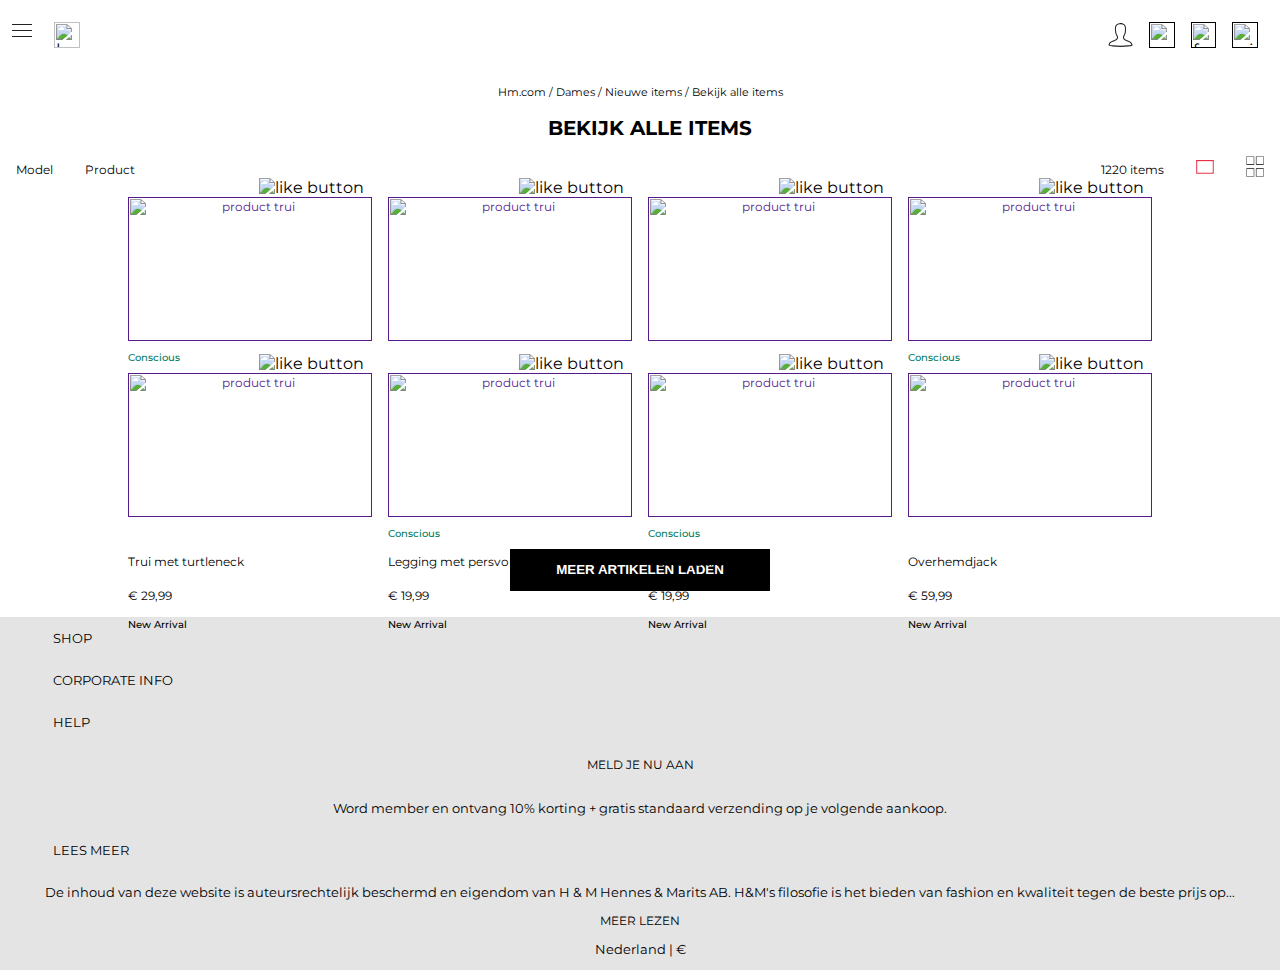
==== productpagina.html @ 46f713ac "Add files via upload" ====
<html lang="en">

<head>
	<meta charset="UTF-8">
	<meta name="viewport" content="width=device-width, initial-scale=1.0">
	<title>Eindopdracht Frontend Development Iris</title>
	<link rel="stylesheet" href="styles/style.css" />
</head>

<body class="productpagina">
	<header>
		<h1>H&M</h1>
		<nav>
			<ul>
				<li><a href="index.html"><img src="images/profielicon.svg" alt="profiel" />Inloggen</a></li>
				<li><a href="productpagina.html">Dames</a></li>
				<li><a href="">Heren</a></li>
				<li><a href="">Divided</a></li>
				<li><a href="">Kinderen</a></li>
				<li><a href="">H&M HOME</a></li>
				<li><a href="">SALE</a></li>
				<li><a href="">Duurzaamheid</a></li>
				<li><a href="">Klantenservice</a></li>
				<li><a href="">Newsletter</a></li>
				<li><a href="">Zoek een winkel</a></li>
				<li><a href="">H&M Android app</a></li>
				<li><a href="">H&M Iphone app</a></li>
				<li><a href="">Modus hoog contrast inschakelen</a></li>
			</ul>
			<ul>
				<li><button><img src="images/hamburgermenu.svg" alt="menu" /></button>
				</li>
				<li><a href="index.html"> <img src="images/logo.png" alt="logo" /></a>
				</li>
			</ul>
			<ul>
				<li><a href=""><img src="images/profielicon.svg" alt="profiel" /></a>
				</li>
				<li><a href=""><img src="images/searchicon.png" alt="zoeken" />
				</a>
				</li>
				<li><a href=""><img src="images/favoriteicon2.png" alt="favorieten" />
				</a>
				</li>
				<li><a href=""><img src="images/shoppingbag2.png" alt="winkelmand" />
				</a>
				</li>
			</ul>
		</nav>
	</header>
	<section>
		<p> Hm.com / Dames / Nieuwe items / Bekijk alle items</p>
		<h2> BEKIJK ALLE ITEMS </h2>
	</section>	
	<main>
		<ul>
			<li><a href="">Model</a></li>
			<li><a href="">Product</a></li>
			<li><a href="">1220 items</a></li>
			<li><a href=""><img src="images/pb_weergave1R.png" alt="weergaveveranderen" /></a></li>
			<li><a href=""><img src="images/pb_weergave4.png" alt="weergaveveranderen" /></a></li>
		</ul>
		<section>
		<article>
			<a href="">
			<img src="images/product1.jpeg" alt="product trui"></a>
			<p>Conscious</p>
			<h2>Trui met turtleneck</h2>
			<h2>€ 29,99</h2>
			<p>New Arrival</p>
			<img src="images/like.svg" alt="like button">
		</article>
		<article>
			<a href="">
			<img src="images/product2.jpeg" alt="product trui"></a>
			<p>Conscious</p>
			<h2>Legging met persvouwen</h2>
			<h2>€ 19,99</h2>
			<p>New Arrival</p>
			<img src="images/like.svg" alt="like button">
		</article>
		<article>
			<a href="">
			<img src="images/product3.jpeg" alt="product trui"></a>
			<p>Conscious</p>
			<h2>Gebreide trui</h2>
			<h2>€ 19,99</h2>
			<p>New Arrival</p>
			<img src="images/like.svg" alt="like button">
		</article>
		<article>
			<a href="">
			<img src="images/product4.jpeg" alt="product trui"></a>
			<p>Conscious</p>
			<h2>Overhemdjack</h2>
			<h2>€ 59,99</h2>
			<p>New Arrival</p>
			<img src="images/like.svg" alt="like button">
		</article>
		<article>
			<a href="">
			<img src="images/product1.jpeg" alt="product trui"></a>
			<p>Conscious</p>
			<h2>Trui met turtleneck</h2>
			<h2>€ 29,99</h2>
			<p>New Arrival</p>
			<img src="images/like.svg" alt="like button">
		</article>
		<article>
			<a href="">
			<img src="images/product2.jpeg" alt="product trui"></a>
			<p>Conscious</p>
			<h2>Legging met persvouwen</h2>
			<h2>€ 19,99</h2>
			<p>New Arrival</p>
			<img src="images/like.svg" alt="like button">
		</article>
		<article>
			<a href="">
			<img src="images/product3.jpeg" alt="product trui"></a>
			<p>Conscious</p>
			<h2>Gebreide trui</h2>
			<h2>€ 19,99</h2>
			<p>New Arrival</p>
			<img src="images/like.svg" alt="like button">
		</article>
		<article>
			<a href="">
			<img src="images/product4.jpeg" alt="product trui"></a>
			<p>Conscious</p>
			<h2>Overhemdjack</h2>
			<h2>€ 59,99</h2>
			<p>New Arrival</p>
			<img src="images/like.svg" alt="like button">
		</article>
		<button>MEER ARTIKELEN LADEN</button>
	</section>
	</main>
	<footer>
		<ul>
			<li>
				<p>SHOP</p>
			</li>
			<li>
				<p>CORPORATE INFO</p>
			</li>
			<li>
				<p>HELP</p>
			</li>
		</ul>
		<h2>MELD JE NU AAN </h2>
		<p>Word member en ontvang 10% korting + gratis standaard verzending op je volgende aankoop.</p>
		<ul>
			<li>
				<p>LEES MEER</p>
			</li>
		</ul>
		<!-- iconen -->
		<p>De inhoud van deze website is auteursrechtelijk beschermd en eigendom van H & M Hennes & Marits AB. H&M's
			filosofie is het bieden van fashion en kwaliteit tegen de beste prijs op...</p>
		<a>MEER LEZEN</a>
		<!-- logo h&M -->
		<p> Nederland | € </p>
	</footer>
	<script src="scripts/script.js"></script>
</body>

</html>
---- styles/style.css ----
@import url('https://fonts.googleapis.com/css2?family=Montserrat:ital,wght@0,500;0,700;1,200;1,400&display=swap');

/*CSS voor de hele body*/
body {
	background-color: white;
	text-align: center;
	font-family: 'Montserrat', sans-serif;
	text-align: center;
	margin:0;
}

/*Text*/
/*Onzichtbare heading h1*/
h1 {
	position: absolute;
	left: -10000em;
}

h2 {
	font-size: 20px;
	line-height: 24px;
	white-space: nowrap;
}

h3 {
	font-size: 16px;
	line-height: 17px;
	text-align: center;
}

h4 {
	font-size: 20px;
	line-height: 24px;
	color: black;
	white-space: nowrap;
	font-weight: bold;
}

p {
	font-family: 'Montserrat', sans-serif;
}

/*Header*/
body > header {
	  width: 100%;    
	  position: sticky;    
	  z-index: 1000;    
	  top: 0;    
	  background-color: #fff;
}

header>p {
	font-size: 11px;
	line-height: 18px;
	text-align: center;
}

header>nav ul li img {
	width: 1.5em;
}

header>nav ul {
	list-style: none;
	display: flex;
	justify-content: space-between;
	padding: 0;
}

header> nav > ul:nth-of-type(3){
	align-items:center;
} 


header>nav {
	display: flex;
	justify-content: space-between;
	align-items:center;
}

header>nav ul li {
	margin-right: 1em;
}

/*Navigatie & Hamburgermenu*/

nav {
	padding: .4em;
}

nav a {
	color:black;
	list-style: none;
	text-decoration: none;
	font-size:17px;
	font-weight:normal;
}

nav a:active {
	color:red;
}

.toonHamburger nav ul:first-of-type {
	left: 0;
	opacity: 1;
}

nav ul:first-of-type {
	opacity: 0;
	box-shadow: 0px 0px 1px 5000px rgba(0, 0, 0, 0.8);
	left: -100%;
	position: absolute;
	/* display: flex; */
	flex-direction: column;
	height: 100vh;
	background-color: white;
	width: 70vw;
	margin: 0;
	top: 0;

	justify-content: flex-start;
	align-items: flex-start;
	padding:0;
	z-index: 100;

	transition: all 0.3s ease-out;
} 

.toonHamburger .closeHamburger {
	width: 100vw;
	height: 100vh;
	position: absolute;
	top: 0;
	left: 0;
	background-repeat: no-repeat;
	background-position: right 1em center;
	background-image: url('../images/close.png');
}

/*Inlogbalk in hamburger*/
nav ul:first-of-type li:first-of-type {
	background-color: #f0ddd7;
	margin:0;
	padding: 1.5em;
	width:100%;
	text-align: left;
}

nav ul:first-of-type li:first-of-type a img{
	padding-right: 1em;
	width:7%;
}

nav ul:first-of-type li:first-of-type a{
	font-size:12px;
	text-transform:uppercase;
}

/*Tweede deel links in hamburger*/
nav ul:first-of-type li:nth-of-type(n+9) a{
	font-size:10px;
}


nav ul:first-of-type li{
	margin:1em;
}

button {
	border: none;
	background-color: white;
}


/*Section 1*/
/*P en trending tekst*/
body>section h2 {
	font-size: 15px;
	text-align: left;
	padding-left:1em;
}

body > section p {
	font-size:11px;
}

/*images in cirkels*/
body > section{
	padding:0 1.1em;
}

body>section ul {
	position: relative;
	display: flex;
	padding:0;
	flex-direction: row;
	overflow: hidden;
	width: 100%;
	justify-content: space-between;
}

body > section ul li {
	display: block;
	width: 20%;
}

body > section ul li img {
	border-radius: 50%;
	width:100%;
}


/*Main*/

section ul li {
	list-style-type: none;
}/* elke section krijgt anders een bolletje(lijst)*/

/*Onzichtbare heading h3*/
main>section>h3 {
	position: absolute;
	left: -10000em;
}
/*Main section*/
main>section:nth-of-type(1) {
	max-width: 90%;
	margin: auto;
}

/*positioneren tekst in afbeeldingen*/
section ul li:first-of-type div,
main section ul li:nth-of-type(3) div {
	position: absolute;
	bottom: 0%;
	left: 50%;
	transform: translate(-50%, 0%);
}

section ul li:first-of-type,
section ul li:nth-of-type(3) {
	position: relative;
}

/*Beide afbeeldingen*/
main>section ul li img {
	display: block;
	width: 100%;
}


main section ul {
	padding: 0;
}

/*afbeelding 1*/
main section ul li:first-of-type h2 {
	color: white;
	font-size: 20px;
}

main section>ul li:first-of-type p {
	font-size: 15px;
	line-height: 14px;
	color: white;
	white-space: nowrap;
	text-align: center;
}


/*blokje met prijs*/
section ul li div:first-of-type a {
	display: block;
	font-family: 'Montserrat', sans-serif;
	font-size: 15px;
	text-align: left;
	position: absolute;
	left: .5em;
	bottom: 6em;
	margin: 1em 1em 2em 1em;
	padding: 1em;
	color: white;
	background-color: rgba(85, 85, 85, .75);
}

/* Gele blok tekst tussen afbeeldingen in*/
section p {
	font-size: 10px;
} /* nodig je vrienden uit..*/

main section ul li:nth-of-type(2) {
	background-color: #f4eddd;
	padding: 2em;
	margin: 1em 0;
}


/*afbeelding 2*/
main section ul li:nth-of-type(3) h2 {
	color: white;
	font-size: 18px;
}

main section>ul li:nth-of-type(3) p {
	font-size: 15px;
	line-height: 14px;
	color: white;
	white-space: nowrap;
	text-align: center;
}


/*Begin section magazines etc*/
/*header section*/
main>section:nth-of-type(2) header {
	padding-top: 1em;
}

main>section:nth-of-type(2) header a {
	display: block;
	margin: 1em 1em 2em 1em;
}

/*section articles*/
main section:nth-of-type(2) {
	background-color: #f4eddd;
	padding: 1.5em;
}

article {
	background-color: white;
	padding-bottom: 1em;
}

main>section:nth-of-type(2) article a {
	display: block;
	margin-top: 2em;
}

main section:last-of-type section {/*gap tussen de articles*/
	display: grid;
	grid-template-columns: 1fr;
	grid-gap: 1em;
}

/*afbeeldingen articles*/
main section:nth-of-type(2) img {
	display: block;
	width: 100%;
	margin: auto;
}

/*typografie*/
article h2 {
	font-weight: normal;
	font-size: 12px;
}

article p {
	font-size: 15px;
	font-weight: 500;
}

main section:nth-of-type(2) a { /*read hm magazine tekst*/
	text-decoration: underline;
	font-size: 12px;
}

main section:nth-of-type(2) article a {
	text-decoration: none;
}

/*footer*/
footer {
	background-color: #e4e4e4;
}

footer p {
	font-size: 13px;
	display: block;
	padding: 1em;
	margin: 0;
}

footer ul {
	list-style: none;
	text-align: left;
	margin: 0;
}

footer h2,
a {
	font-weight: normal;
	font-size: 12px;
}




/* PRODUCTPAGINA */

/*Text*/
.productpagina h2{
	text-align:center;
	font-size:20px;
	/*padding:;*/
}


/*Main, content onder 'bekijk alle items'*/

.productpagina main ul{
	display: flex;
    padding: 0;
    align-items: center;
    list-style: none;
}
 
.productpagina main>ul li:nth-of-type(3) {
    margin-left: auto;
}
 
.productpagina main>ul li {
    margin: 0em 1em;
}


.productpagina main>ul li a img{
	width: 1.5em;
}


.productpagina main ul li a{
	color:black;
	text-decoration: none;
}

/*plaatjes naast elkaar*/

.productpagina main section{
	display:grid;
	grid-template-columns: 1fr 1fr;
	grid-gap:1em;
}


/*articles - producten*/

.productpagina section article h2{
	font-size:12px;
	text-align:left;
}

.productpagina section article p{
	font-size:10px;
	text-align:left;
}

.productpagina section article p:first-of-type{
	color:#007b5f;
}

/*tekst consious weg*/

.productpagina section article:nth-of-type(2) p:first-of-type{
	color:white;
}

.productpagina section article:nth-of-type(3) p:first-of-type{
	color:white;
}

.productpagina section article:nth-of-type(5) p:first-of-type{
	color:white;
}

.productpagina section article:nth-of-type(8) p:first-of-type{
	color:white;
}

/*positioneren afbeeldingen */
.productpagina section article a img:first-of-type{
	display: block;
	width: 100%;
}

/*hartje in afbeelding*/
.productpagina section article {
	position:relative;
}

.productpagina section article > img {
	display: block;
	position: absolute;
	right: .5em;
	bottom: 10em;
}

/*laadbutton*/
 .productpagina section button{
 	grid-column:1 / -1;
 	margin:0 auto 2em;
	padding:1em 3.5em;
	color:white;
	background-color:black;
	font-weight:700;
 }


/*Footer*/
.productpagina footer h2{
	font-size:12px;
}


/*responsive*/
@media (min-width:700px){
	main section:last-of-type section {
	grid-template-columns: 1fr 1fr 1fr;
	}
	main > section:first-of-type{
	max-width:60%;
	}
	body > section{
	max-width:60%;
	margin:auto;	
	}
	.productpagina main section{
	grid-template-columns: 1fr 1fr 1fr 1fr;
	max-width:80%;
	}
}
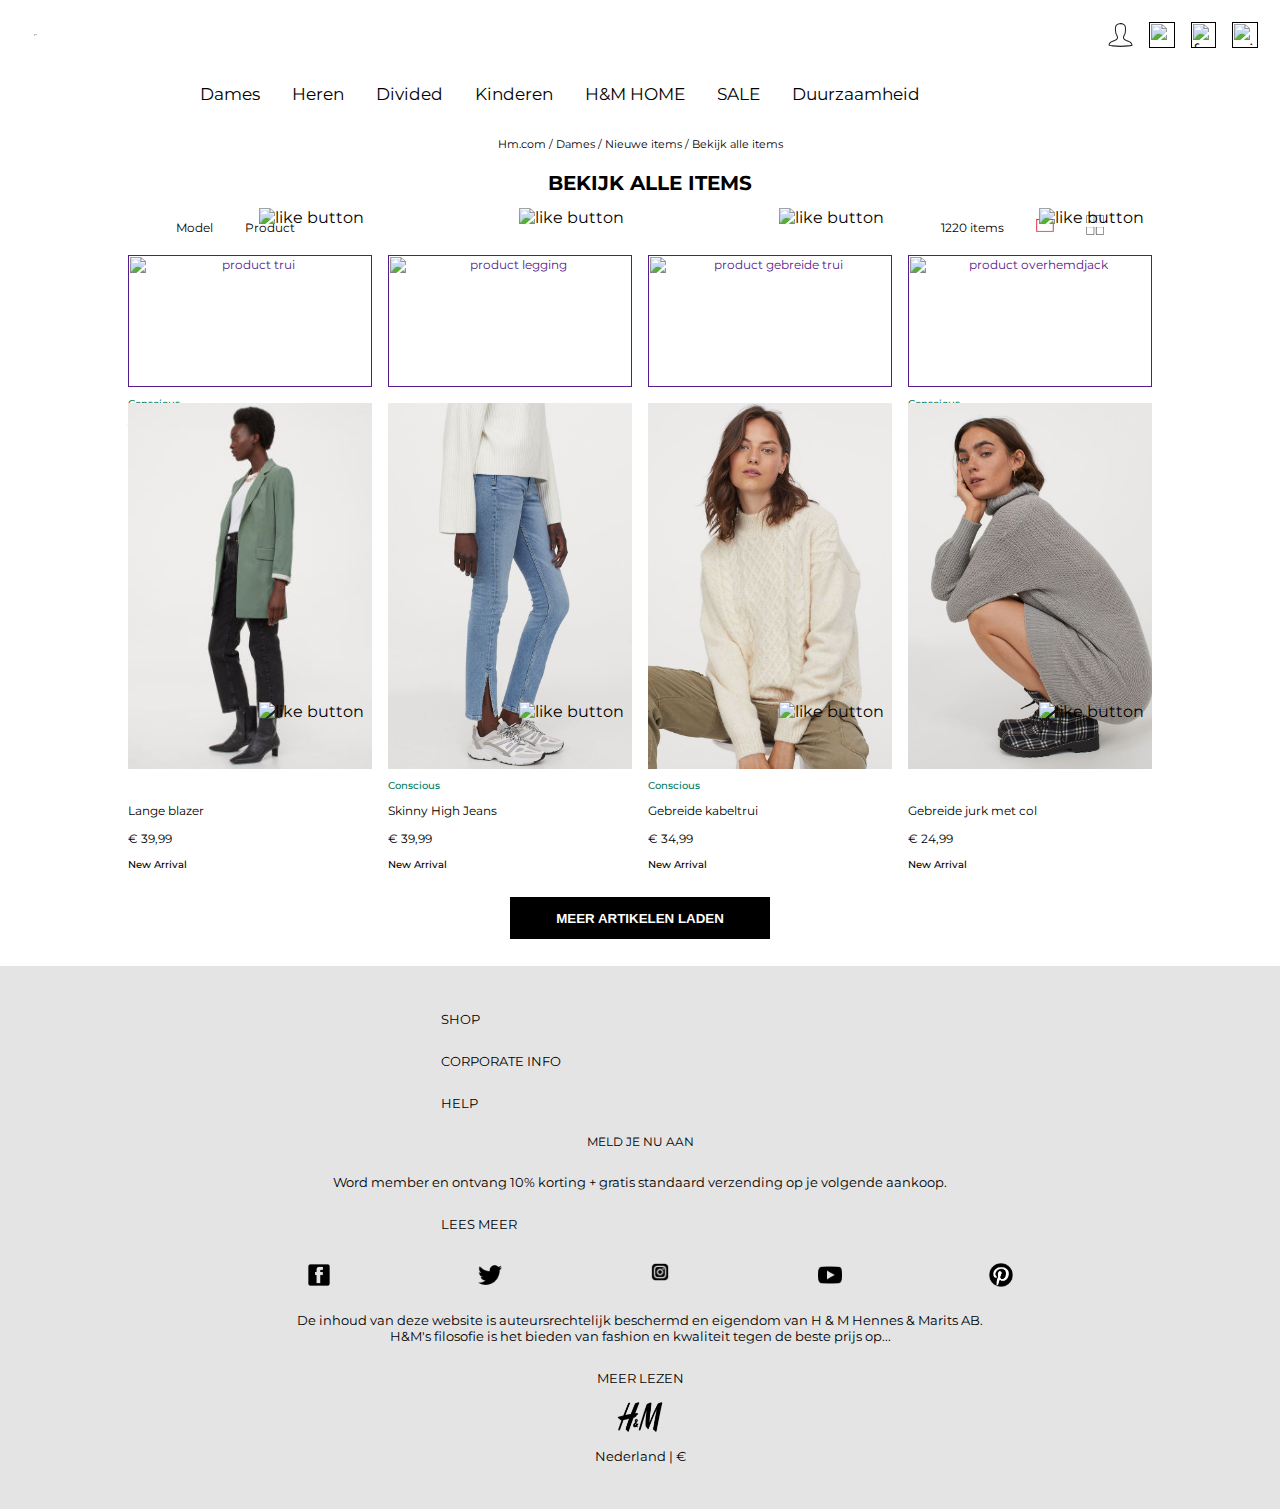
==== commit 3e11b173: "Add files via upload" ====
--- a/productpagina.html
+++ b/productpagina.html
@@ -47,6 +47,7 @@
 				</li>
 			</ul>
 		</nav>
+				<div class="closeHamburger"></div>
 	</header>
 	<section>
 		<p> Hm.com / Dames / Nieuwe items / Bekijk alle items</p>
@@ -64,6 +65,7 @@
 		<article>
 			<a href="">
 			<img src="images/product1.jpeg" alt="product trui"></a>
+			<img class="overlay" src='images/product1_hover.jpeg' alt='product trui hover'>
 			<p>Conscious</p>
 			<h2>Trui met turtleneck</h2>
 			<h2>€ 29,99</h2>
@@ -72,7 +74,8 @@
 		</article>
 		<article>
 			<a href="">
-			<img src="images/product2.jpeg" alt="product trui"></a>
+			<img src="images/product2.jpeg" alt="product legging"></a>
+			<img class="overlay" src='images/product2_hover.jpeg' alt='product legging hover'>
 			<p>Conscious</p>
 			<h2>Legging met persvouwen</h2>
 			<h2>€ 19,99</h2>
@@ -81,7 +84,8 @@
 		</article>
 		<article>
 			<a href="">
-			<img src="images/product3.jpeg" alt="product trui"></a>
+			<img src="images/product3.jpeg" alt="product gebreide trui"></a>
+			<img class="overlay" src='images/product3_hover.jpeg' alt='product gebreide trui hover'>
 			<p>Conscious</p>
 			<h2>Gebreide trui</h2>
 			<h2>€ 19,99</h2>
@@ -90,7 +94,8 @@
 		</article>
 		<article>
 			<a href="">
-			<img src="images/product4.jpeg" alt="product trui"></a>
+			<img src="images/product4.jpeg" alt="product overhemdjack"></a>
+			<img class="overlay" src='images/product4_hover.jpeg' alt='product overhemdjack hover'>
 			<p>Conscious</p>
 			<h2>Overhemdjack</h2>
 			<h2>€ 59,99</h2>
@@ -99,37 +104,41 @@
 		</article>
 		<article>
 			<a href="">
-			<img src="images/product1.jpeg" alt="product trui"></a>
+			<img src="images/product5.jpeg" alt="product lange blazer"></a>
+			<img class="overlay" src='images/product5_hover.jpeg' alt='product lange blazer hover'>
 			<p>Conscious</p>
-			<h2>Trui met turtleneck</h2>
-			<h2>€ 29,99</h2>
+			<h2>Lange blazer</h2>
+			<h2>€ 39,99</h2>
 			<p>New Arrival</p>
 			<img src="images/like.svg" alt="like button">
 		</article>
 		<article>
 			<a href="">
-			<img src="images/product2.jpeg" alt="product trui"></a>
+			<img src="images/product6.jpeg" alt="product skinny high jeans"></a>
+			<img class="overlay" src='images/product6_hover.jpeg' alt='product skinny high jeans hover'>
 			<p>Conscious</p>
-			<h2>Legging met persvouwen</h2>
-			<h2>€ 19,99</h2>
+			<h2>Skinny High Jeans</h2>
+			<h2>€ 39,99</h2>
 			<p>New Arrival</p>
 			<img src="images/like.svg" alt="like button">
 		</article>
 		<article>
 			<a href="">
-			<img src="images/product3.jpeg" alt="product trui"></a>
+			<img src="images/product7.jpeg" alt="product kabeltrui"></a>
+			<img class="overlay" src='images/product7_hover.jpeg' alt='product kabeltrui hover'>
 			<p>Conscious</p>
-			<h2>Gebreide trui</h2>
-			<h2>€ 19,99</h2>
+			<h2>Gebreide kabeltrui</h2>
+			<h2>€ 34,99</h2>
 			<p>New Arrival</p>
 			<img src="images/like.svg" alt="like button">
 		</article>
 		<article>
 			<a href="">
-			<img src="images/product4.jpeg" alt="product trui"></a>
+			<img src="images/product8.jpeg" alt="product gebreide jurk met col"></a>
+			<img class="overlay" src='images/product8_hover.jpeg' alt='product gebreide jurk met col hover'>
 			<p>Conscious</p>
-			<h2>Overhemdjack</h2>
-			<h2>€ 59,99</h2>
+			<h2>Gebreide jurk met col</h2>
+			<h2>€ 24,99</h2>
 			<p>New Arrival</p>
 			<img src="images/like.svg" alt="like button">
 		</article>
@@ -155,11 +164,17 @@
 				<p>LEES MEER</p>
 			</li>
 		</ul>
-		<!-- iconen -->
+		<ul>
+			<li><a href="#"><img src="images/facebook2.png" alt="facebook" /></a></li>
+			<li><a href="#"><img src="images/twitter.png" alt="twitter" /></a></li>
+			<li><a href="#"><img src="images/instagram6.png" alt="instagram" /></a></li>
+			<li><a href="#"><img src="images/youtube.png" alt="youtube" /></a></li>
+			<li><a href="#"><img src="images/pinterest2.png" alt="pinterest" /></a></li>
+		</ul>
 		<p>De inhoud van deze website is auteursrechtelijk beschermd en eigendom van H & M Hennes & Marits AB. H&M's
 			filosofie is het bieden van fashion en kwaliteit tegen de beste prijs op...</p>
-		<a>MEER LEZEN</a>
-		<!-- logo h&M -->
+		<p>MEER LEZEN</p>
+		<a href="#"><img src="images/logozwart.png" alt="logo" /></a>
 		<p> Nederland | € </p>
 	</footer>
 	<script src="scripts/script.js"></script>
--- a/styles/style.css
+++ b/styles/style.css
@@ -17,20 +17,20 @@
 }
 
 h2 {
-	font-size: 20px;
-	line-height: 24px;
+	font-size: 1.25em;
+	line-height: 1.5em;
 	white-space: nowrap;
 }
 
 h3 {
-	font-size: 16px;
-	line-height: 17px;
+	font-size: 1em;
+	line-height: 1.06em;
 	text-align: center;
 }
 
 h4 {
-	font-size: 20px;
-	line-height: 24px;
+	font-size: 1.25em;
+	line-height: 1.5em;
 	color: black;
 	white-space: nowrap;
 	font-weight: bold;
@@ -50,8 +50,8 @@
 }
 
 header>p {
-	font-size: 11px;
-	line-height: 18px;
+	font-size: 0.6875em;
+	line-height: 1.125em;
 	text-align: center;
 }
 
@@ -91,7 +91,7 @@
 	color:black;
 	list-style: none;
 	text-decoration: none;
-	font-size:17px;
+	font-size:1.0625em;
 	font-weight:normal;
 }
 
@@ -128,6 +128,7 @@
 .toonHamburger .closeHamburger {
 	width: 100vw;
 	height: 100vh;
+	/*z-index: 1000; als deze aanstaat doen de links het niet*/
 	position: absolute;
 	top: 0;
 	left: 0;
@@ -143,7 +144,9 @@
 	padding: 1.5em;
 	width:100%;
 	text-align: left;
-}
+	box-sizing: border-box;
+}
+
 
 nav ul:first-of-type li:first-of-type a img{
 	padding-right: 1em;
@@ -151,13 +154,15 @@
 }
 
 nav ul:first-of-type li:first-of-type a{
-	font-size:12px;
+	font-size:0.75em;
 	text-transform:uppercase;
+	display:flex;
+	align-items: center;
 }
 
 /*Tweede deel links in hamburger*/
 nav ul:first-of-type li:nth-of-type(n+9) a{
-	font-size:10px;
+	font-size:0.625em;
 }
 
 
@@ -174,13 +179,13 @@
 /*Section 1*/
 /*P en trending tekst*/
 body>section h2 {
-	font-size: 15px;
+	font-size: 0.9375em;
 	text-align: left;
 	padding-left:1em;
 }
 
 body > section p {
-	font-size:11px;
+	font-size:0.7em;
 }
 
 /*images in cirkels*/
@@ -193,19 +198,19 @@
 	display: flex;
 	padding:0;
 	flex-direction: row;
-	overflow: hidden;
-	width: 100%;
+	overflow: scroll;
 	justify-content: space-between;
 }
 
 body > section ul li {
 	display: block;
-	width: 20%;
+	min-width:25vw;
+	margin-right:1em;
 }
 
 body > section ul li img {
 	border-radius: 50%;
-	width:100%;
+	width:60%;
 }
 
 
@@ -254,12 +259,12 @@
 /*afbeelding 1*/
 main section ul li:first-of-type h2 {
 	color: white;
-	font-size: 20px;
+	font-size: 1.25em;
 }
 
 main section>ul li:first-of-type p {
-	font-size: 15px;
-	line-height: 14px;
+	font-size: 0.9375em;
+	line-height: 0.875em;
 	color: white;
 	white-space: nowrap;
 	text-align: center;
@@ -270,7 +275,7 @@
 section ul li div:first-of-type a {
 	display: block;
 	font-family: 'Montserrat', sans-serif;
-	font-size: 15px;
+	font-size: 0.9375em;
 	text-align: left;
 	position: absolute;
 	left: .5em;
@@ -283,7 +288,7 @@
 
 /* Gele blok tekst tussen afbeeldingen in*/
 section p {
-	font-size: 10px;
+	font-size: 0.625em;
 } /* nodig je vrienden uit..*/
 
 main section ul li:nth-of-type(2) {
@@ -296,12 +301,12 @@
 /*afbeelding 2*/
 main section ul li:nth-of-type(3) h2 {
 	color: white;
-	font-size: 18px;
+	font-size: 1.125em;
 }
 
 main section>ul li:nth-of-type(3) p {
-	font-size: 15px;
-	line-height: 14px;
+	font-size: 0.9375em;
+	line-height: 0.875em;
 	color: white;
 	white-space: nowrap;
 	text-align: center;
@@ -320,29 +325,30 @@
 }
 
 /*section articles*/
-main section:nth-of-type(2) {
+main section:nth-of-type(2){
 	background-color: #f4eddd;
 	padding: 1.5em;
-}
-
-article {
+	padding-bottom: 8em;
+}
+
+div article {
 	background-color: white;
 	padding-bottom: 1em;
 }
 
-main>section:nth-of-type(2) article a {
+main>section:nth-of-type(2) div article a {
 	display: block;
 	margin-top: 2em;
 }
 
-main section:last-of-type section {/*gap tussen de articles*/
+main section:last-of-type section div {/*gap tussen de articles*/
 	display: grid;
 	grid-template-columns: 1fr;
 	grid-gap: 1em;
 }
 
 /*afbeeldingen articles*/
-main section:nth-of-type(2) img {
+main section:nth-of-type(2) div img {
 	display: block;
 	width: 100%;
 	margin: auto;
@@ -351,34 +357,36 @@
 /*typografie*/
 article h2 {
 	font-weight: normal;
-	font-size: 12px;
+	font-size: 0.75em;
 }
 
 article p {
-	font-size: 15px;
+	font-size: 0.9375em;
 	font-weight: 500;
 }
 
-main section:nth-of-type(2) a { /*read hm magazine tekst*/
+main section:nth-of-type(2) div a { /*read hm magazine tekst*/
 	text-decoration: underline;
-	font-size: 12px;
-}
-
-main section:nth-of-type(2) article a {
+	font-size: 0.75em;
+}
+
+main section:nth-of-type(2) div article a {
 	text-decoration: none;
 }
 
 /*footer*/
 footer {
 	background-color: #e4e4e4;
+	padding:2em;
 }
 
 footer p {
-	font-size: 13px;
+	font-size: 0.8125em;
 	display: block;
 	padding: 1em;
 	margin: 0;
 }
+
 
 footer ul {
 	list-style: none;
@@ -386,13 +394,49 @@
 	margin: 0;
 }
 
+footer ul li a img{
+	max-width:2em;
+  	margin: auto;
+  	display: block;
+  	padding: 1.5em 1em 1em 1em;
+}
+
+footer ul:last-of-type{
+	list-style: none;
+	display: flex;
+	justify-content: space-between;
+}
+
+footer a img{
+	width:4em;
+}
+
+footer a{
+	list-style: none;
+}
+
 footer h2,
 a {
 	font-weight: normal;
-	font-size: 12px;
-}
-
-
+	font-size: 0.75em;
+}
+
+/*hover img*/
+img.overlay {
+  position: absolute;
+  width: 100%;
+  top: 0;
+  left: 0;
+  height: auto;
+  justify-content: space-around;
+  display: block;
+  transition: .5s ease;
+  opacity: 0;
+}
+
+img.overlay:hover {
+  opacity: 1;
+}
 
 
 /* PRODUCTPAGINA */
@@ -400,16 +444,17 @@
 /*Text*/
 .productpagina h2{
 	text-align:center;
-	font-size:20px;
+	font-size:1.25em;
 	/*padding:;*/
 }
 
 
 /*Main, content onder 'bekijk alle items'*/
 
-.productpagina main ul{
+
+.productpagina main ul:first-of-type{
 	display: flex;
-    padding: 0;
+    padding: 0em 10em 0em;
     align-items: center;
     list-style: none;
 }
@@ -445,12 +490,12 @@
 /*articles - producten*/
 
 .productpagina section article h2{
-	font-size:12px;
+	font-size:0.75em;
 	text-align:left;
 }
 
 .productpagina section article p{
-	font-size:10px;
+	font-size:0.625em;
 	text-align:left;
 }
 
@@ -507,22 +552,84 @@
 
 /*Footer*/
 .productpagina footer h2{
-	font-size:12px;
-}
-
-
-/*responsive*/
+	font-size:0.75em;
+}
+
+
+/*Breakpoints*/
+
+/*groter dan mobiel*/
 @media (min-width:700px){
-	main section:last-of-type section {
+	/*hamburger menu weg naar normaal menu*/
+	header nav {
+    flex-wrap: wrap;
+  	}
+  	header nav ul:first-of-type {
+    justify-content: center;
+    width: 100vw;
+    display: flex;
+    flex-direction: row;
+    flex-wrap: wrap;
+    position: static;
+    opacity: 1;
+    height: auto;
+    box-shadow: none;
+    order: 3;
+    margin:auto;
+    padding:0;
+  	}
+  	/*logo groot in het midden*/
+  	header nav ul:nth-of-type(2) li a img:last-of-type{
+  	width:5%;
+  	padding:0;
+  	}
+	/*hamburgermenu niet zichtbaar*/
+  	header nav ul:nth-of-type(2) li:nth-of-type(1) {
+    display: none;
+  	}
+  	/*close button hamburgermenu niet zichtbaar*/
+  	header nav ul:first-of-type li:first-of-type,
+  	header nav ul:first-of-type li:last-of-type {
+	display: none;
+	}
+	/*tweede deel links HBmenu niet zichtbaar*/
+	nav ul:first-of-type li:nth-of-type(n+9) a{
+	display:none;
+	}
+	/*afbeeldingen in cirkels weer naast elkaar*/
+	body>section ul li {
+	min-width:auto;
+	overflow:auto;
+	}
+	body>section ul li img{
+	width:100%;
+	}
+	/* articles van magazine naast elkaar*/
+	main section:last-of-type section div{
 	grid-template-columns: 1fr 1fr 1fr;
+	margin:auto;
+	max-width:60%;
 	}
 	main > section:first-of-type{
 	max-width:60%;
 	}
-	body > section{
+	main section:nth-of-type(2) div{
+	max-width:60%;
+	}
+	body > section:nth-of-type(1){
 	max-width:60%;
 	margin:auto;	
 	}
+	/*footer*/
+	footer ul{
+	max-width:60%;
+	margin:auto;
+	}
+	footer p{
+	max-width:60%;
+	margin:auto;
+	}
+	/*producten naast elkaar*/
 	.productpagina main section{
 	grid-template-columns: 1fr 1fr 1fr 1fr;
 	max-width:80%;
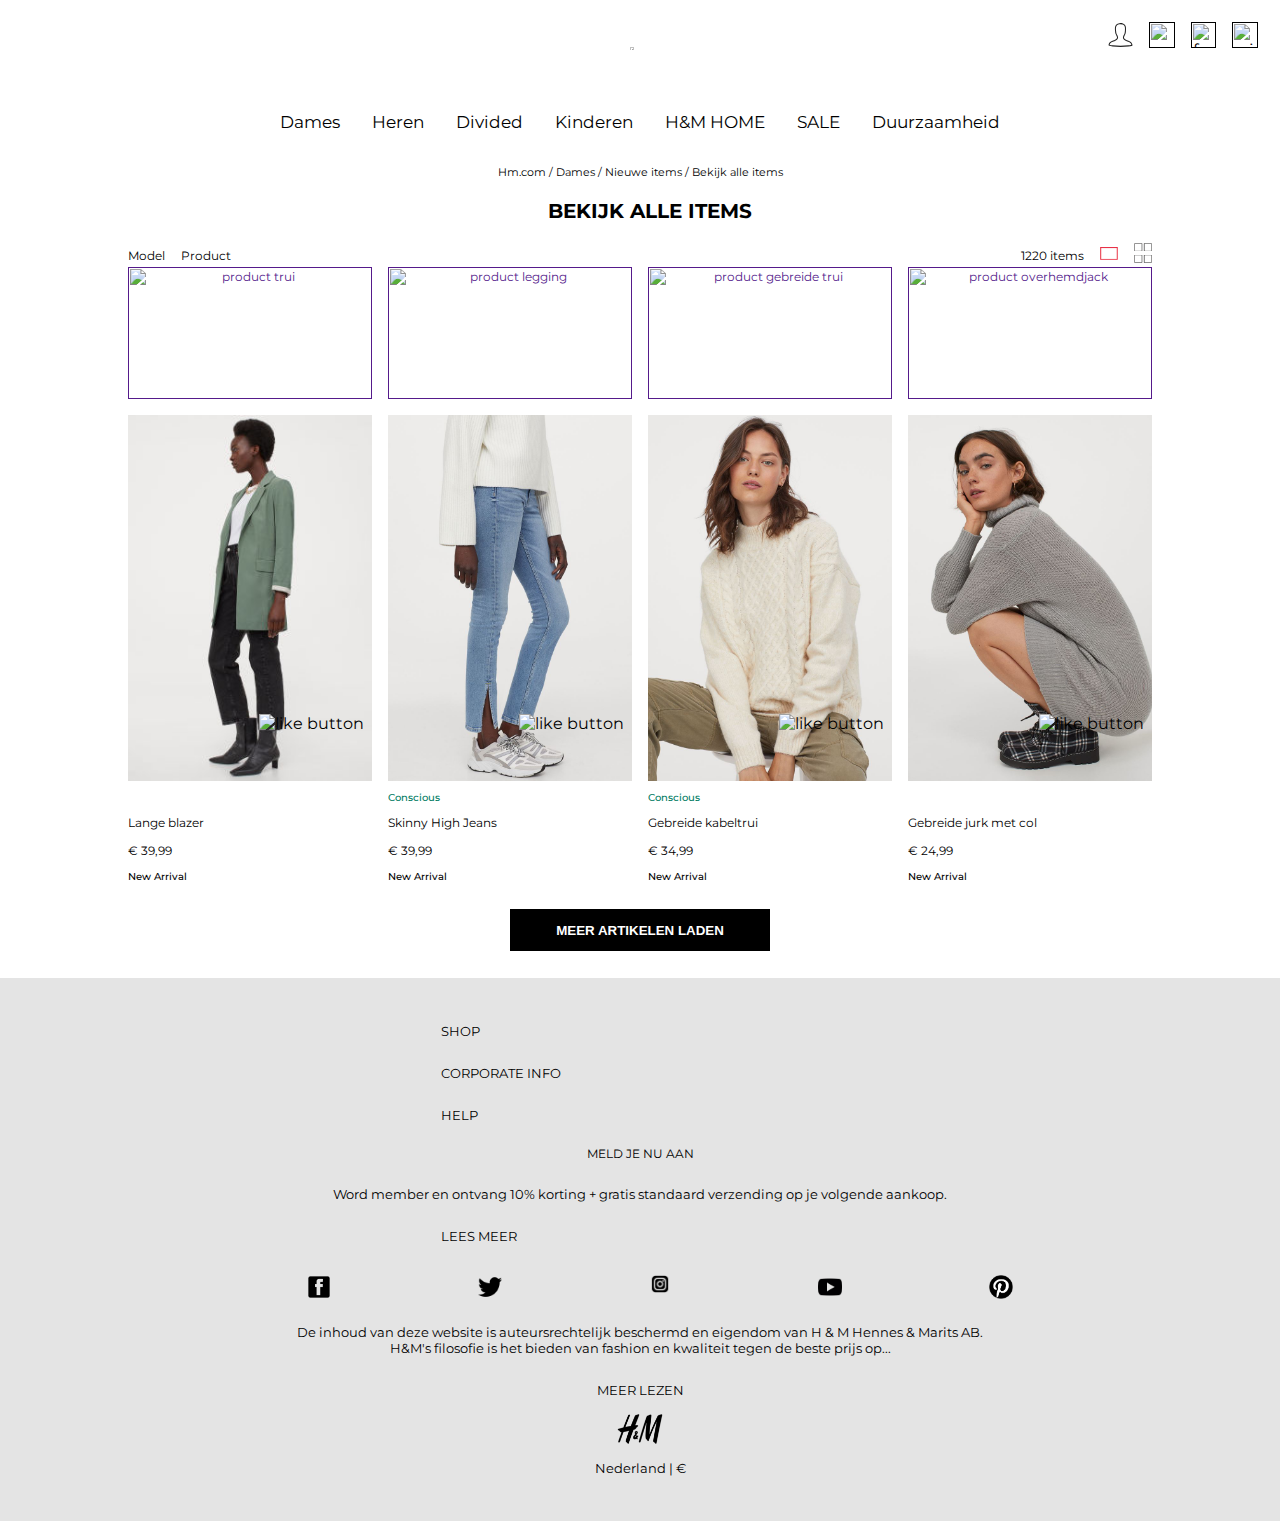
==== commit 34d3b9db: "Add files via upload" ====
--- a/productpagina.html
+++ b/productpagina.html
@@ -3,7 +3,7 @@
 <head>
 	<meta charset="UTF-8">
 	<meta name="viewport" content="width=device-width, initial-scale=1.0">
-	<title>Eindopdracht Frontend Development Iris</title>
+	<title>H&M Productpage</title>
 	<link rel="stylesheet" href="styles/style.css" />
 </head>
 
@@ -50,10 +50,12 @@
 				<div class="closeHamburger"></div>
 	</header>
 	<section>
+		<h1>navigatie</h1>
 		<p> Hm.com / Dames / Nieuwe items / Bekijk alle items</p>
 		<h2> BEKIJK ALLE ITEMS </h2>
 	</section>	
 	<main>
+		<h1>producten</h1>
 		<ul>
 			<li><a href="">Model</a></li>
 			<li><a href="">Product</a></li>
--- a/styles/style.css
+++ b/styles/style.css
@@ -451,25 +451,35 @@
 
 /*Main, content onder 'bekijk alle items'*/
 
-
+/*model product weergave*/
 .productpagina main ul:first-of-type{
 	display: flex;
-    padding: 0em 10em 0em;
     align-items: center;
     list-style: none;
+    max-width:90%;
+    margin:auto;
+    padding:0;
 }
  
+
+
 .productpagina main>ul li:nth-of-type(3) {
     margin-left: auto;
 }
  
 .productpagina main>ul li {
-    margin: 0em 1em;
+    margin-right:1em;
+   
+}
+
+.productpagina main>ul li:last-of-type {
+    margin-right:0em;
 }
 
 
 .productpagina main>ul li a img{
 	width: 1.5em;
+
 }
 
 
@@ -530,6 +540,7 @@
 /*hartje in afbeelding*/
 .productpagina section article {
 	position:relative;
+	overflow:hidden;
 }
 
 .productpagina section article > img {
@@ -557,6 +568,7 @@
 
 
 /*Breakpoints*/
+
 
 /*groter dan mobiel*/
 @media (min-width:700px){
@@ -579,9 +591,20 @@
     padding:0;
   	}
   	/*logo groot in het midden*/
+  	header nav ul:nth-of-type(2){
+ 	order:2;
+ 	width:100%;
+ 	margin-top:-2em;
+  	}
+  	header nav ul:nth-of-type(2) li:nth-of-type(2){
+ 	width:100%;
+  	}
   	header nav ul:nth-of-type(2) li a img:last-of-type{
-  	width:5%;
+  	width:6%;
   	padding:0;
+  	}
+  	header nav ul:nth-of-type(3){
+ 	margin-left: auto
   	}
 	/*hamburgermenu niet zichtbaar*/
   	header nav ul:nth-of-type(2) li:nth-of-type(1) {
@@ -593,9 +616,10 @@
 	display: none;
 	}
 	/*tweede deel links HBmenu niet zichtbaar*/
-	nav ul:first-of-type li:nth-of-type(n+9) a{
+	nav ul:first-of-type li:nth-of-type(n+9){
 	display:none;
 	}
+
 	/*afbeeldingen in cirkels weer naast elkaar*/
 	body>section ul li {
 	min-width:auto;
@@ -634,4 +658,7 @@
 	grid-template-columns: 1fr 1fr 1fr 1fr;
 	max-width:80%;
 	}
+	.productpagina main ul:first-of-type{
+	max-width:80%;
+	}
 }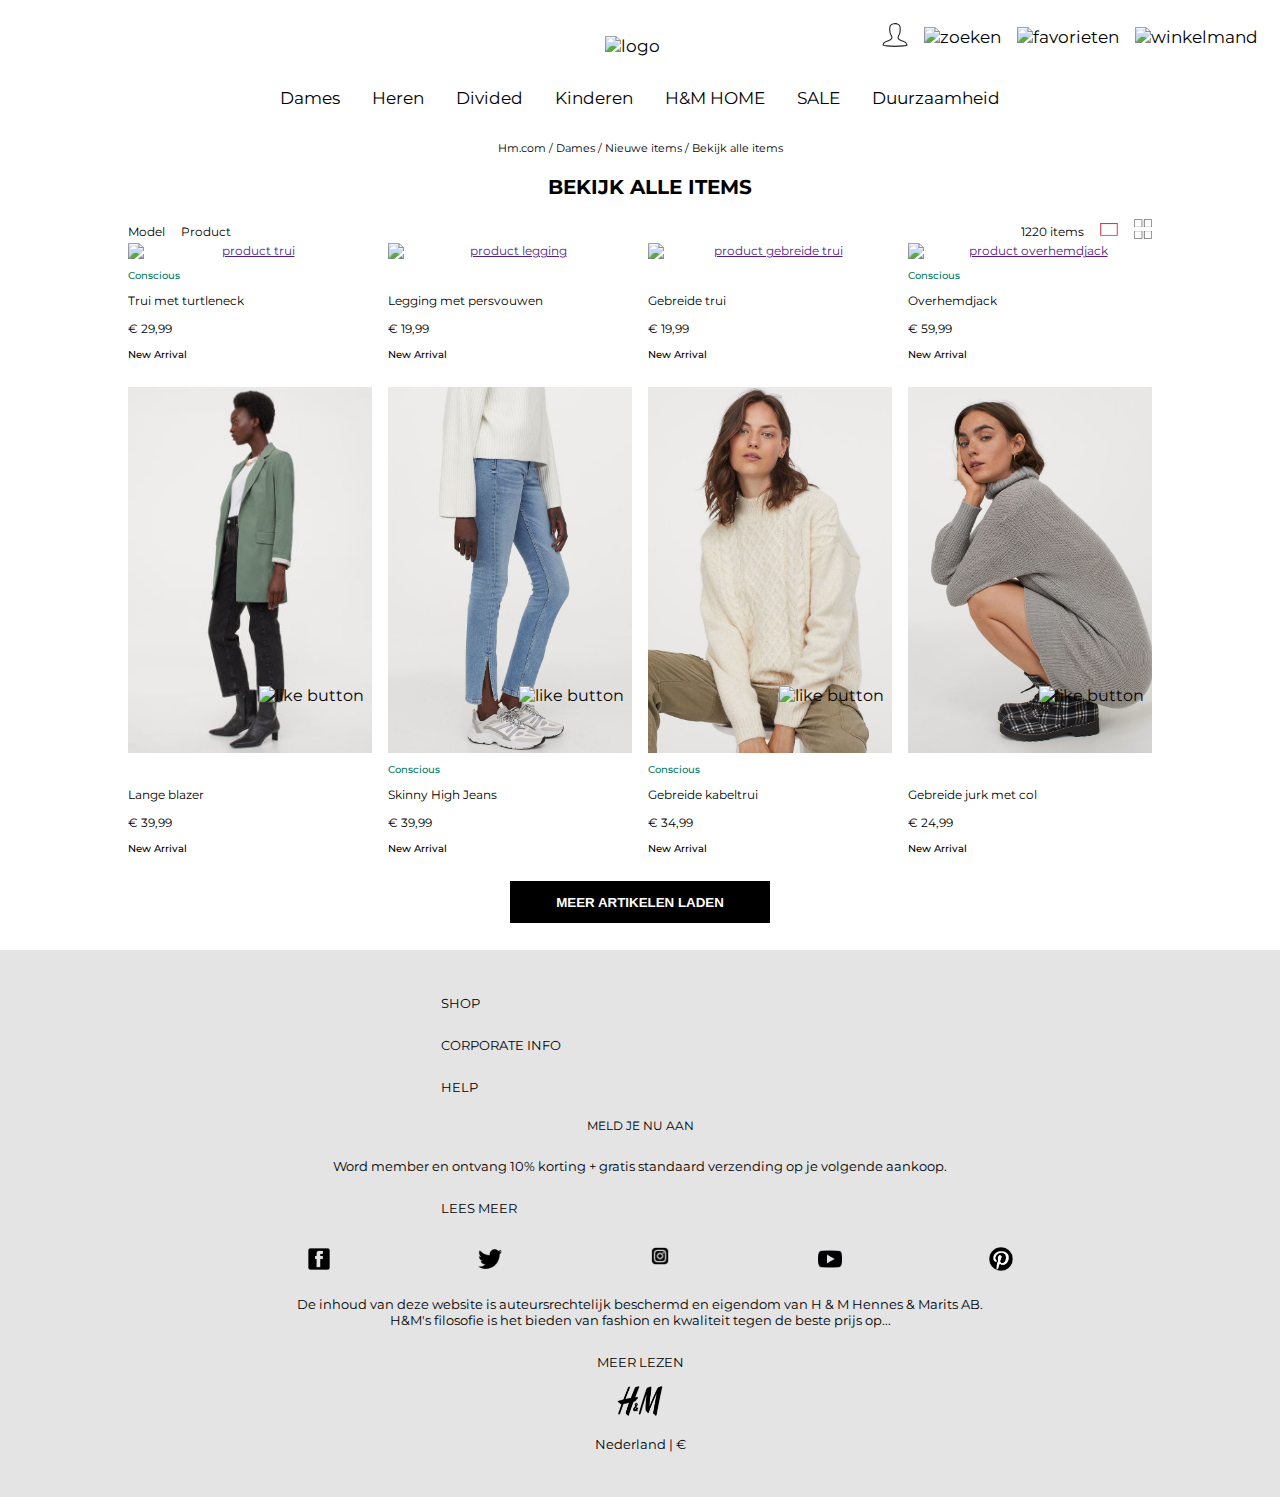
==== commit 47cf188d: "Add files via upload" ====
--- a/productpagina.html
+++ b/productpagina.html
@@ -1,3 +1,4 @@
+<!doctype html>
 <html lang="en">
 
 <head>
--- a/styles/style.css
+++ b/styles/style.css
@@ -220,8 +220,8 @@
 	list-style-type: none;
 }/* elke section krijgt anders een bolletje(lijst)*/
 
-/*Onzichtbare heading h3*/
-main>section>h3 {
+/*Onzichtbare heading h2*/
+main>section>h2 {
 	position: absolute;
 	left: -10000em;
 }
@@ -387,6 +387,13 @@
 	margin: 0;
 }
 
+footer ul li p:hover {
+	color:red;
+}
+
+footer h2:hover {
+	color:red;
+}
 
 footer ul {
 	list-style: none;
